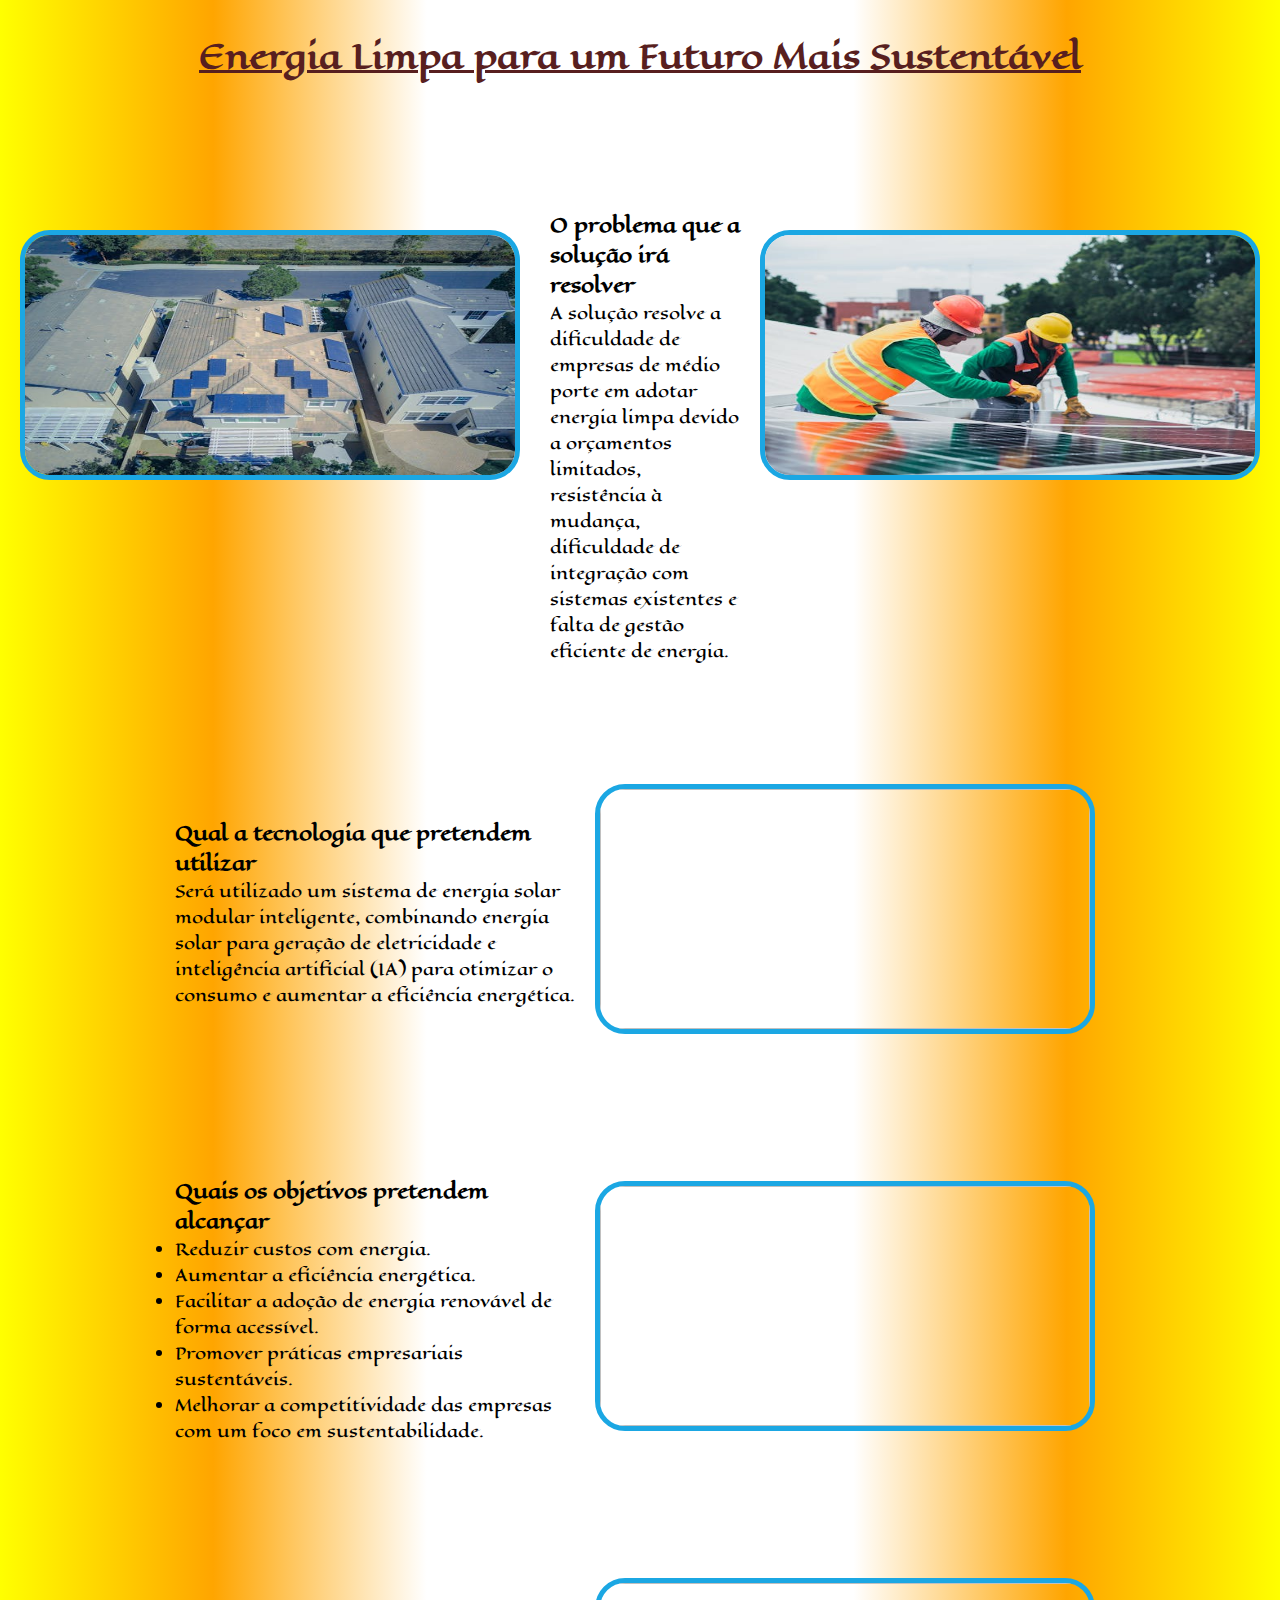
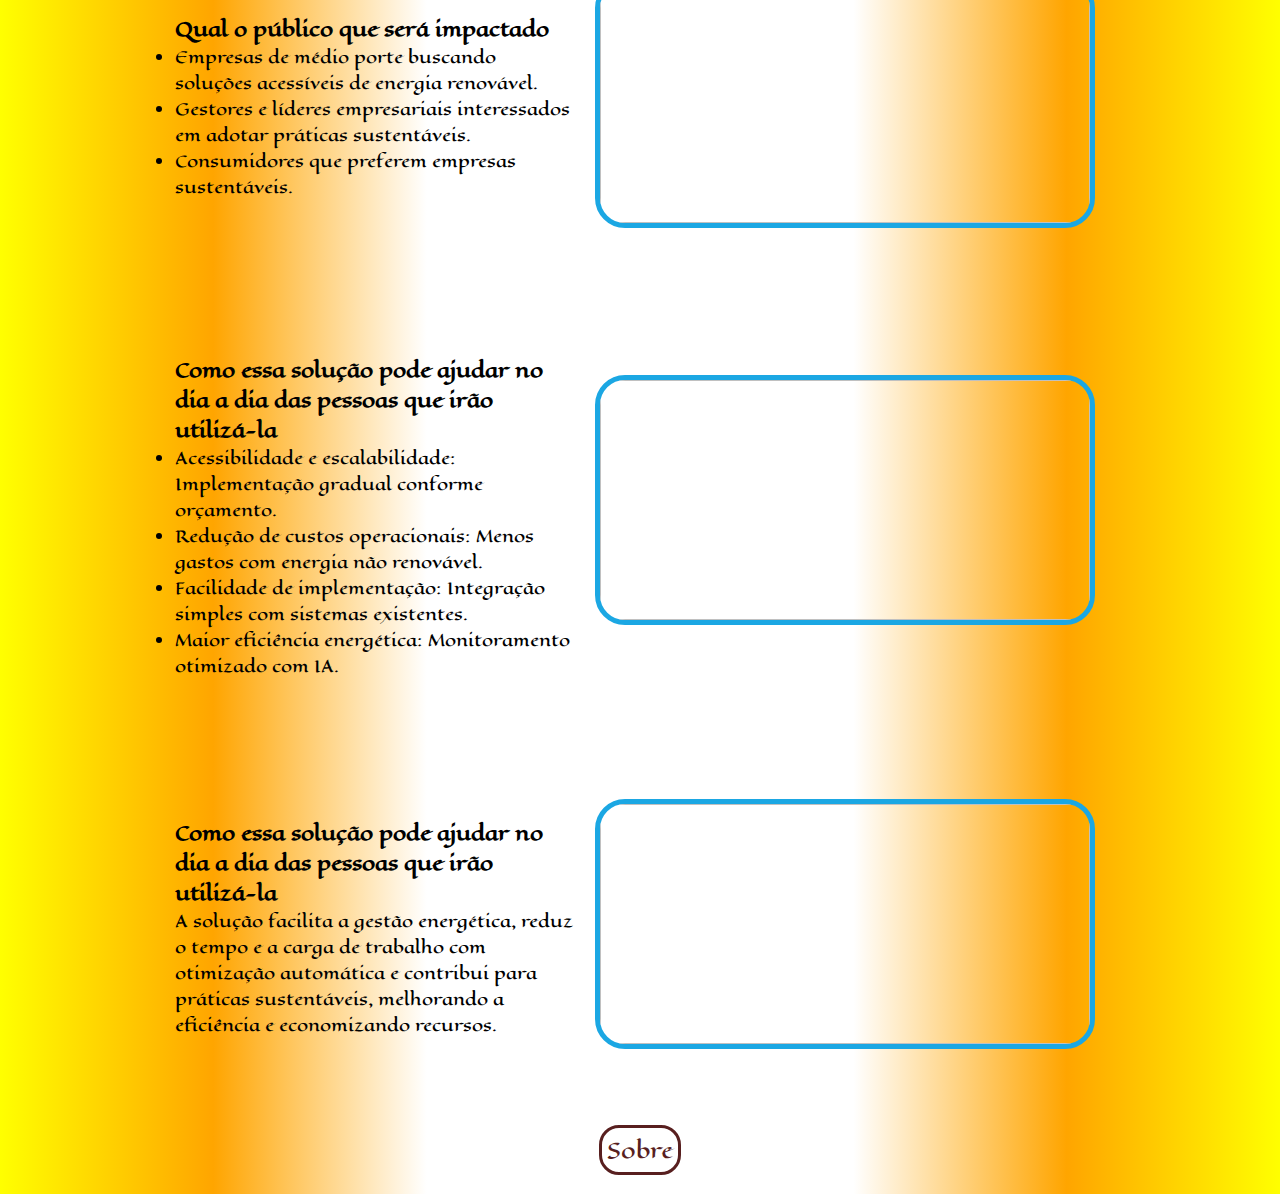
==== index.html @ 991ff927 "Desenvolvendo o index.html." ====
<!DOCTYPE html>
<html lang="pt-br">
<head>
    <meta charset="UTF-8">
    <meta name="viewport" content="width=device-width, initial-scale=1.0">
    <title>Bem Vindo</title>
    <link rel="stylesheet" href="https://fonts.googleapis.com/css2?family=Eagle+Lake&display=swap">
    <!--CHAMANDO O 'CSS' EXTERNO-->
    <link rel="stylesheet" href="./src/style.css">
    <style>
        header{
            font-family: Eagle Lake;
        }
        section{
            font-family: Eagle Lake;
        }
        footer{
            font-family: Eagle Lake;
        }
    </style>
</head>
<body>
    <header>
        <h1>Energia Limpa para um Futuro Mais Sustentável</h1>
    </header>

    <section>
        <div class="div2">
            <img id="imagehome1"/>
        </div>
        <div class="div1">
            <h3>O problema que a solução irá resolver</h3>
            <p>A solução resolve a dificuldade de empresas de médio porte em adotar energia limpa devido a orçamentos limitados, resistência à mudança, dificuldade de integração com sistemas existentes e falta de gestão eficiente de energia.</p>
        </div>
        <div class="div3">
            <img id="imagehome2"/>
        </div>
    </section>

    <section>
        <div class="div1">
            <h3>Qual a tecnologia que pretendem utilizar</h3>
            <p>Será utilizado um sistema de energia solar modular inteligente, combinando energia solar para geração de eletricidade e inteligência artificial (IA) para otimizar o consumo e aumentar a eficiência energética.</p>
        </div>
        <div class="div3">
            <img id="imagehome2"/>
        </div>
    </section>

    <section>
        <div class="div1">
            <h3>Quais os objetivos pretendem alcançar</h3>
            <ul>
                <li>Reduzir custos com energia.</li>
                <li>Aumentar a eficiência energética.</li>
                <li>Facilitar a adoção de energia renovável de forma acessível.</li>
                <li>Promover práticas empresariais sustentáveis.</li>
                <li>Melhorar a competitividade das empresas com um foco em sustentabilidade.</li>
            </ul>
        </div>
        <div class="div3">
            <img id="imagehome2"/>
        </div>
    </section>

    <section>
        <div class="div1">
            <h3>Qual o público que será impactado</h3>
            <ul>
                <li class="li1">Empresas de médio porte buscando soluções acessíveis de energia renovável.</li>
                <li class="li1">Gestores e líderes empresariais interessados em adotar práticas sustentáveis.</li>
                <li class="li1">Consumidores que preferem empresas sustentáveis.</li>
            </ul>
        </div>
        <div class="div3">
            <img id="imagehome2"/>
        </div>
    </section>

    <section>
        <div class="div1">
            <h3>Como essa solução pode ajudar no dia a dia das pessoas que irão utilizá-la</h3>
            <ul>
                <li class="li1">Acessibilidade e escalabilidade: Implementação gradual conforme orçamento.</li>
                <li class="li1">Redução de custos operacionais: Menos gastos com energia não renovável.</li>
                <li class="li1">Facilidade de implementação: Integração simples com sistemas existentes.</li>
                <li class="li1">Maior eficiência energética: Monitoramento otimizado com IA.</li>
            </ul>
        </div>
        <div class="div3">
            <img id="imagehome2"/>
        </div>
    </section>

    <section>
        <div class="div1">
            <h3>Como essa solução pode ajudar no dia a dia das pessoas que irão utilizá-la</h3>
            <p>A solução facilita a gestão energética, reduz o tempo e a carga de trabalho com otimização automática e contribui para práticas sustentáveis, melhorando a eficiência e economizando recursos.</p>
        </div>
        <div class="div3">
            <img id="imagehome2"/>
        </div>
    </section>

    <footer>
        <nav>
            <ul>
                <li><a href="sobre_grupo.html">Sobre</a></li>
            </ul>
        </nav>
    </footer>
    <!--CHAMANDO O 'JS' EXTERNO-->
    <script src="./src/script.js"></script>
</body>
</html>
---- src/style.css ----
*{
    margin:0;
    padding:0;
    box-sizing: border-box;
}

header{
    height: 90px;
    align-items: center;
}

header h1{
    color: #581f1f;
    padding-top: 10px;
    justify-self: center;
    text-decoration: underline;
    margin-top: 20px;
}

body{
    background-image: linear-gradient(to right, #ffff00, #ffa500, #ffffff, #ffffff, #ffffff, #ffa500, #ffff00);
}

section{
    display: flex;
    justify-content: center;
    margin-top: 100px;
}

#imagehome1{
    border: solid 5px #1ba7e3;
    border-radius: 30px;
    height: 250px;
    width: 500px;
    margin: 20px;
}

#imagehome2{
    border: solid 5px #1ba7e3;
    border-radius: 30px;
    height: 250px;
    width: 500px;
    margin: 20px;
}

.div1{
    align-self: center;
    justify-self: center;
    max-width: 400px;
    margin-left: 10px;
}

.div2{
    justify-self: left;
}

.div3{
    justify-self: right;
}

section table tr .td1{
    color: #000000;
    width: 100px;
    align-items: center;
    padding: 10px;
}

footer nav ul{
    display: flex;
    list-style: none;
    justify-self: center;
    align-items: center;
    margin-top: 30px;
    padding: 1.7rem;
    gap: 20px;
}

footer nav ul a{
    color: #581f1f;
    text-decoration: none;
    border: solid #581f1f;
    border-radius: 20px;
    padding: 5px;
    font-size: 1.3rem;
}

footer nav ul a:hover{
    text-decoration: underline;
    color: black;
    border-color: black;
    background-color: #ffffff;
}
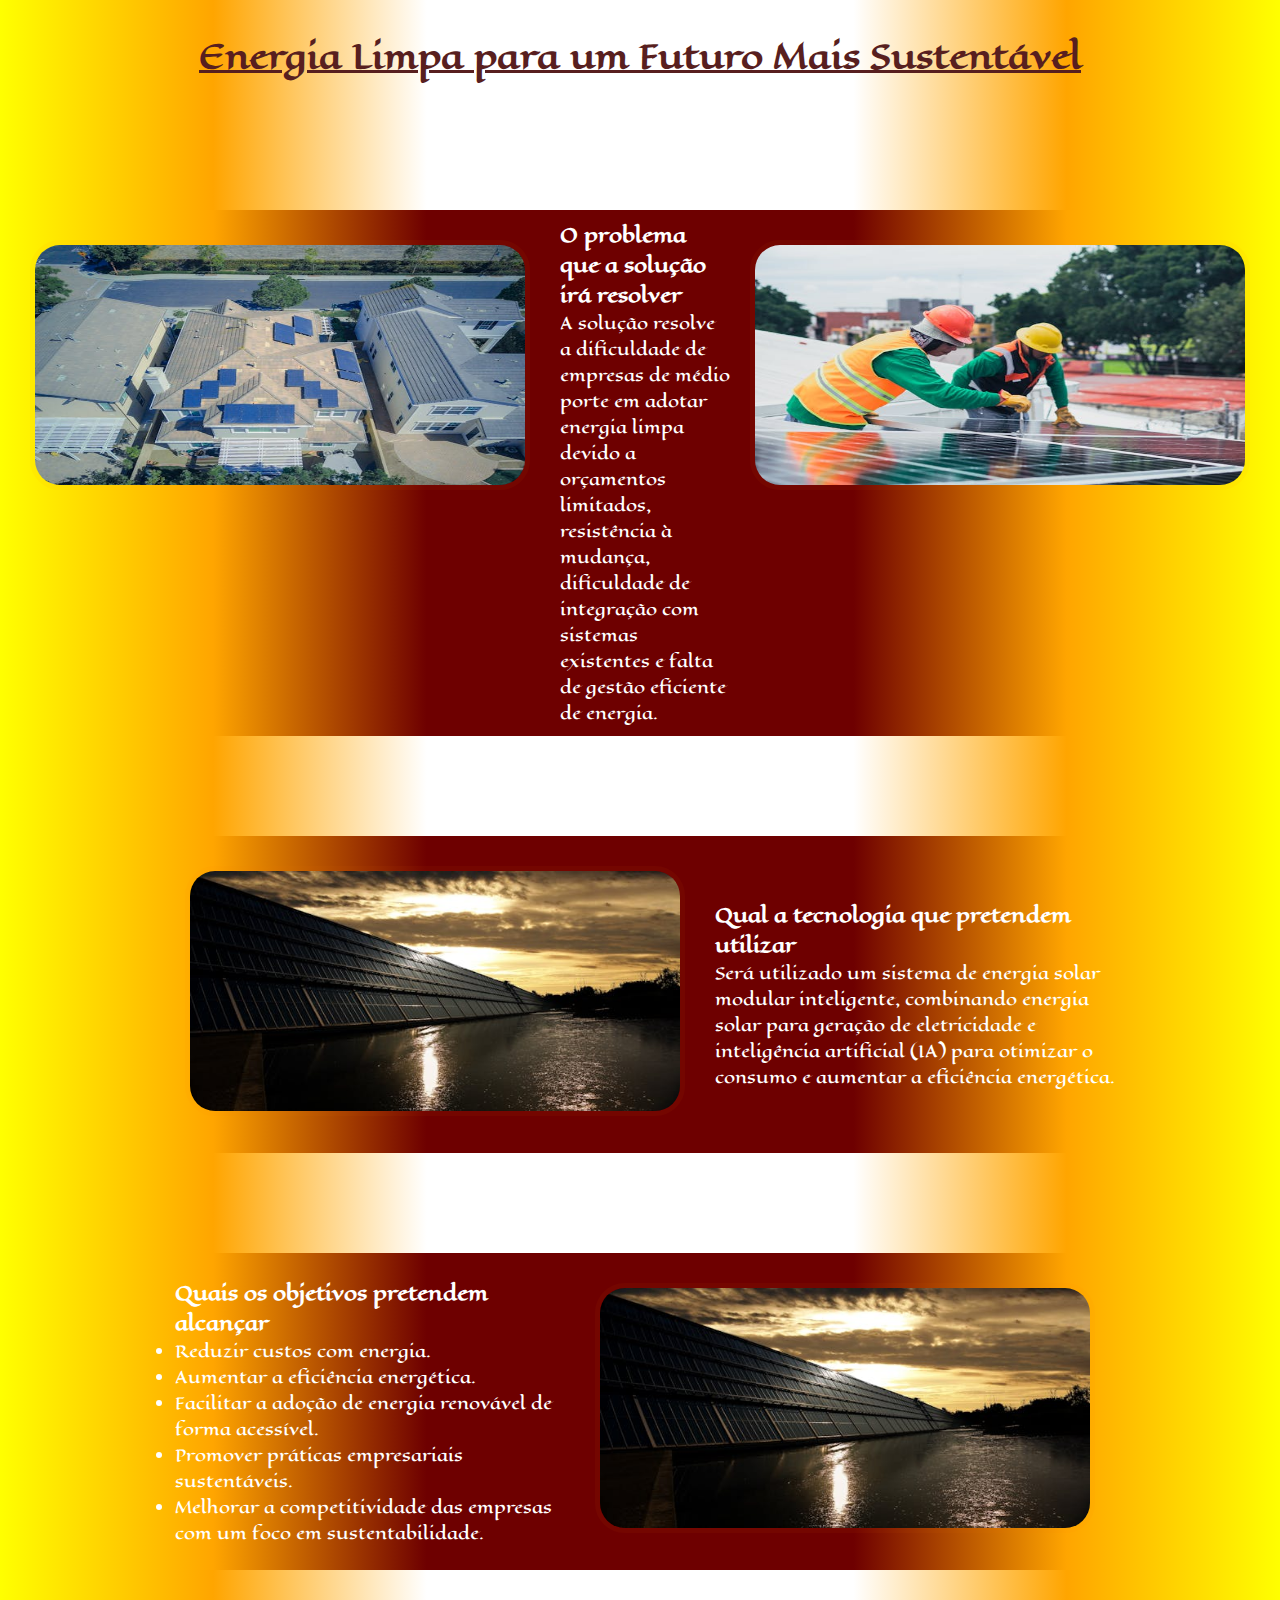
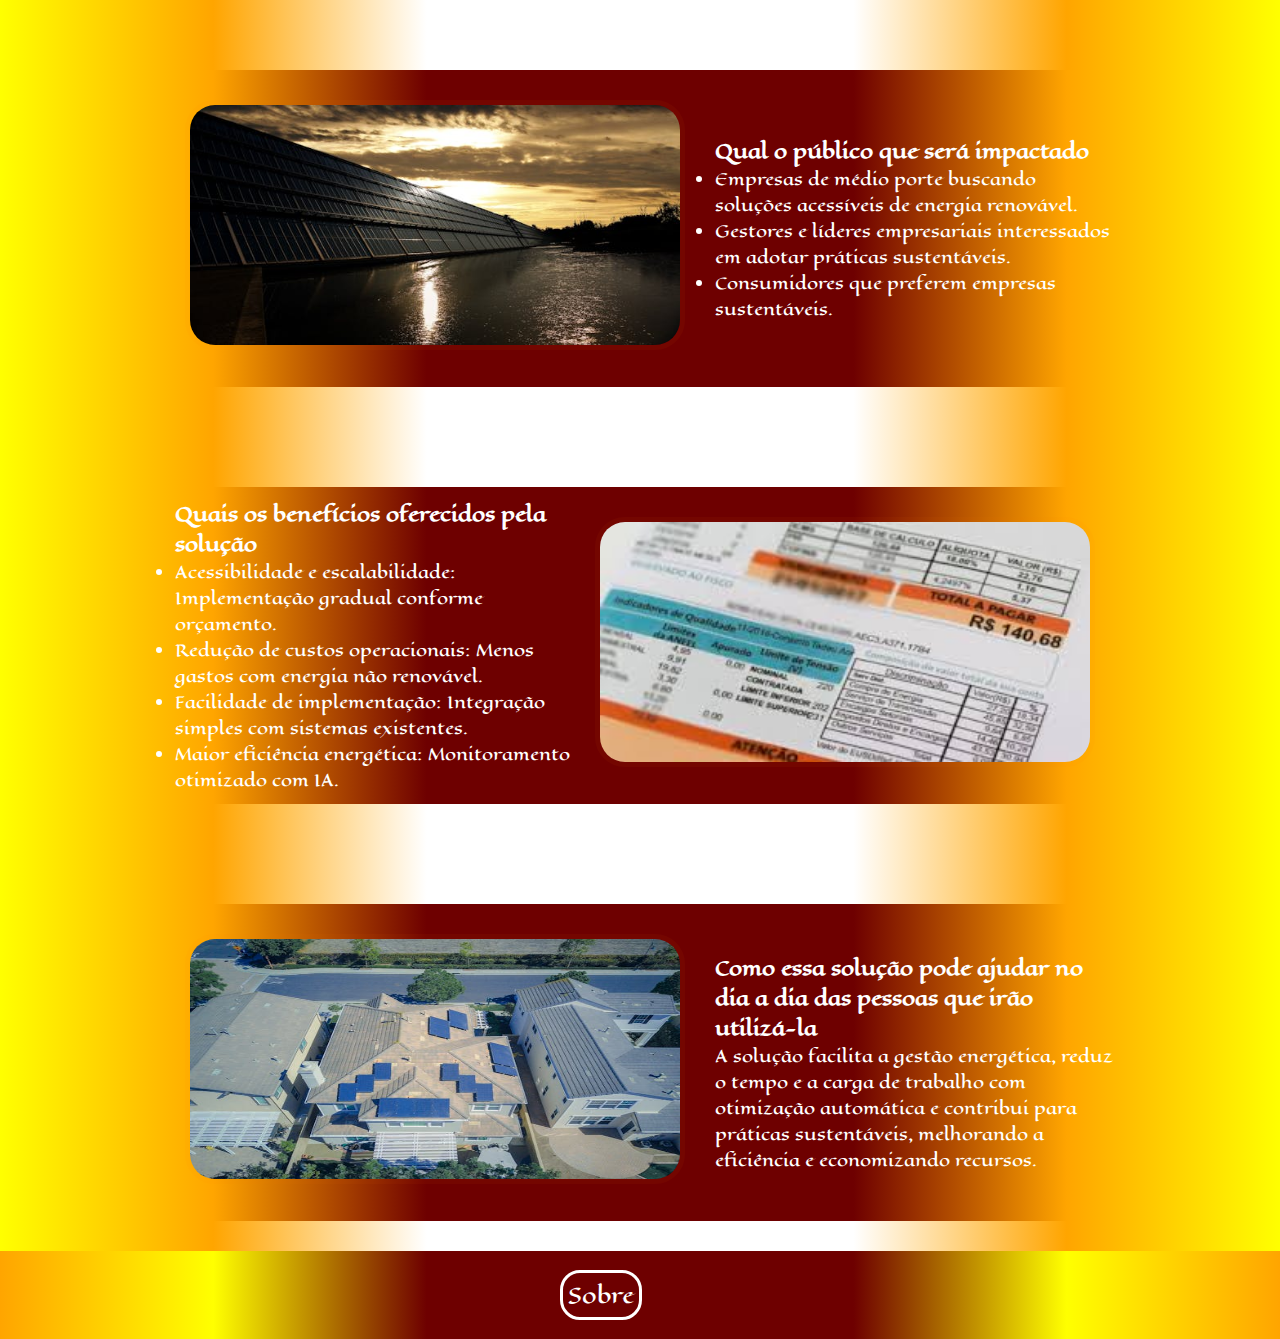
==== commit fd0070de: "Editando o index.html." ====
--- a/index.html
+++ b/index.html
@@ -24,7 +24,7 @@
         <h1>Energia Limpa para um Futuro Mais Sustentável</h1>
     </header>
 
-    <section>
+    <section> <!--1-->
         <div class="div2">
             <img id="imagehome1"/>
         </div>
@@ -37,17 +37,17 @@
         </div>
     </section>
 
-    <section>
-        <div class="div1">
+    <section> <!--2-->
+        <div class="div3_invert">
+            <img src="./src/assets/solar.jpeg" id="imagehome2"/>
+        </div>
+        <div class="div1_invert">
             <h3>Qual a tecnologia que pretendem utilizar</h3>
             <p>Será utilizado um sistema de energia solar modular inteligente, combinando energia solar para geração de eletricidade e inteligência artificial (IA) para otimizar o consumo e aumentar a eficiência energética.</p>
         </div>
-        <div class="div3">
-            <img id="imagehome2"/>
-        </div>
     </section>
 
-    <section>
+    <section> <!--3-->
         <div class="div1">
             <h3>Quais os objetivos pretendem alcançar</h3>
             <ul>
@@ -59,12 +59,15 @@
             </ul>
         </div>
         <div class="div3">
-            <img id="imagehome2"/>
+            <img src="./src/assets/solar.jpeg" id="imagehome2"/>
         </div>
     </section>
 
-    <section>
-        <div class="div1">
+    <section> <!--4-->
+        <div class="div3_invert">
+            <img src="./src/assets/solar.jpeg" id="imagehome2"/>
+        </div>
+        <div class="div1_invert">
             <h3>Qual o público que será impactado</h3>
             <ul>
                 <li class="li1">Empresas de médio porte buscando soluções acessíveis de energia renovável.</li>
@@ -72,14 +75,11 @@
                 <li class="li1">Consumidores que preferem empresas sustentáveis.</li>
             </ul>
         </div>
-        <div class="div3">
-            <img id="imagehome2"/>
-        </div>
     </section>
 
-    <section>
+    <section> <!--5-->
         <div class="div1">
-            <h3>Como essa solução pode ajudar no dia a dia das pessoas que irão utilizá-la</h3>
+            <h3>Quais os benefícios oferecidos pela solução</h3>
             <ul>
                 <li class="li1">Acessibilidade e escalabilidade: Implementação gradual conforme orçamento.</li>
                 <li class="li1">Redução de custos operacionais: Menos gastos com energia não renovável.</li>
@@ -88,17 +88,17 @@
             </ul>
         </div>
         <div class="div3">
-            <img id="imagehome2"/>
+            <img src="./src/assets/contaEnergia.jpeg" id="imagehome2"/>
         </div>
     </section>
 
-    <section>
+    <section> <!--6-->
+        <div class="div3">
+            <img src="./src/assets/solar4.jpeg" id="imagehome2"/>
+        </div>
         <div class="div1">
             <h3>Como essa solução pode ajudar no dia a dia das pessoas que irão utilizá-la</h3>
             <p>A solução facilita a gestão energética, reduz o tempo e a carga de trabalho com otimização automática e contribui para práticas sustentáveis, melhorando a eficiência e economizando recursos.</p>
-        </div>
-        <div class="div3">
-            <img id="imagehome2"/>
         </div>
     </section>
 
--- a/src/style.css
+++ b/src/style.css
@@ -22,13 +22,16 @@
 }
 
 section{
+    color: #ffffff;
+    background-image: linear-gradient(to right, #ffff00, #ffa500, #6e0000, #6e0000, #6e0000, #ffa500, #ffff00);
     display: flex;
     justify-content: center;
     margin-top: 100px;
+    padding: 10px;
 }
 
 #imagehome1{
-    border: solid 5px #1ba7e3;
+    border: solid 5px #ff7b000c;
     border-radius: 30px;
     height: 250px;
     width: 500px;
@@ -36,7 +39,7 @@
 }
 
 #imagehome2{
-    border: solid 5px #1ba7e3;
+    border: solid 5px #ff7b000c;
     border-radius: 30px;
     height: 250px;
     width: 500px;
@@ -44,6 +47,13 @@
 }
 
 .div1{
+    align-self: center;
+    justify-self: center;
+    max-width: 400px;
+    margin-left: 10px;
+}
+
+.div1_invert{
     align-self: center;
     justify-self: center;
     max-width: 400px;
@@ -58,27 +68,27 @@
     justify-self: right;
 }
 
-section table tr .td1{
-    color: #000000;
-    width: 100px;
-    align-items: center;
-    padding: 10px;
+.div3_invert{
+    justify-self: left;
 }
 
 footer nav ul{
-    display: flex;
+    background-image: linear-gradient(to right, #ffa500, #ffff00, #6e0000, #6e0000, #6e0000, #ffff00, #ffa500);
     list-style: none;
     justify-self: center;
     align-items: center;
     margin-top: 30px;
     padding: 1.7rem;
+    padding-left: 560px;
     gap: 20px;
+    width: 1280px;
 }
 
 footer nav ul a{
-    color: #581f1f;
+    justify-self: center;
+    color: #ffffff;
     text-decoration: none;
-    border: solid #581f1f;
+    border: solid #ffffff;
     border-radius: 20px;
     padding: 5px;
     font-size: 1.3rem;
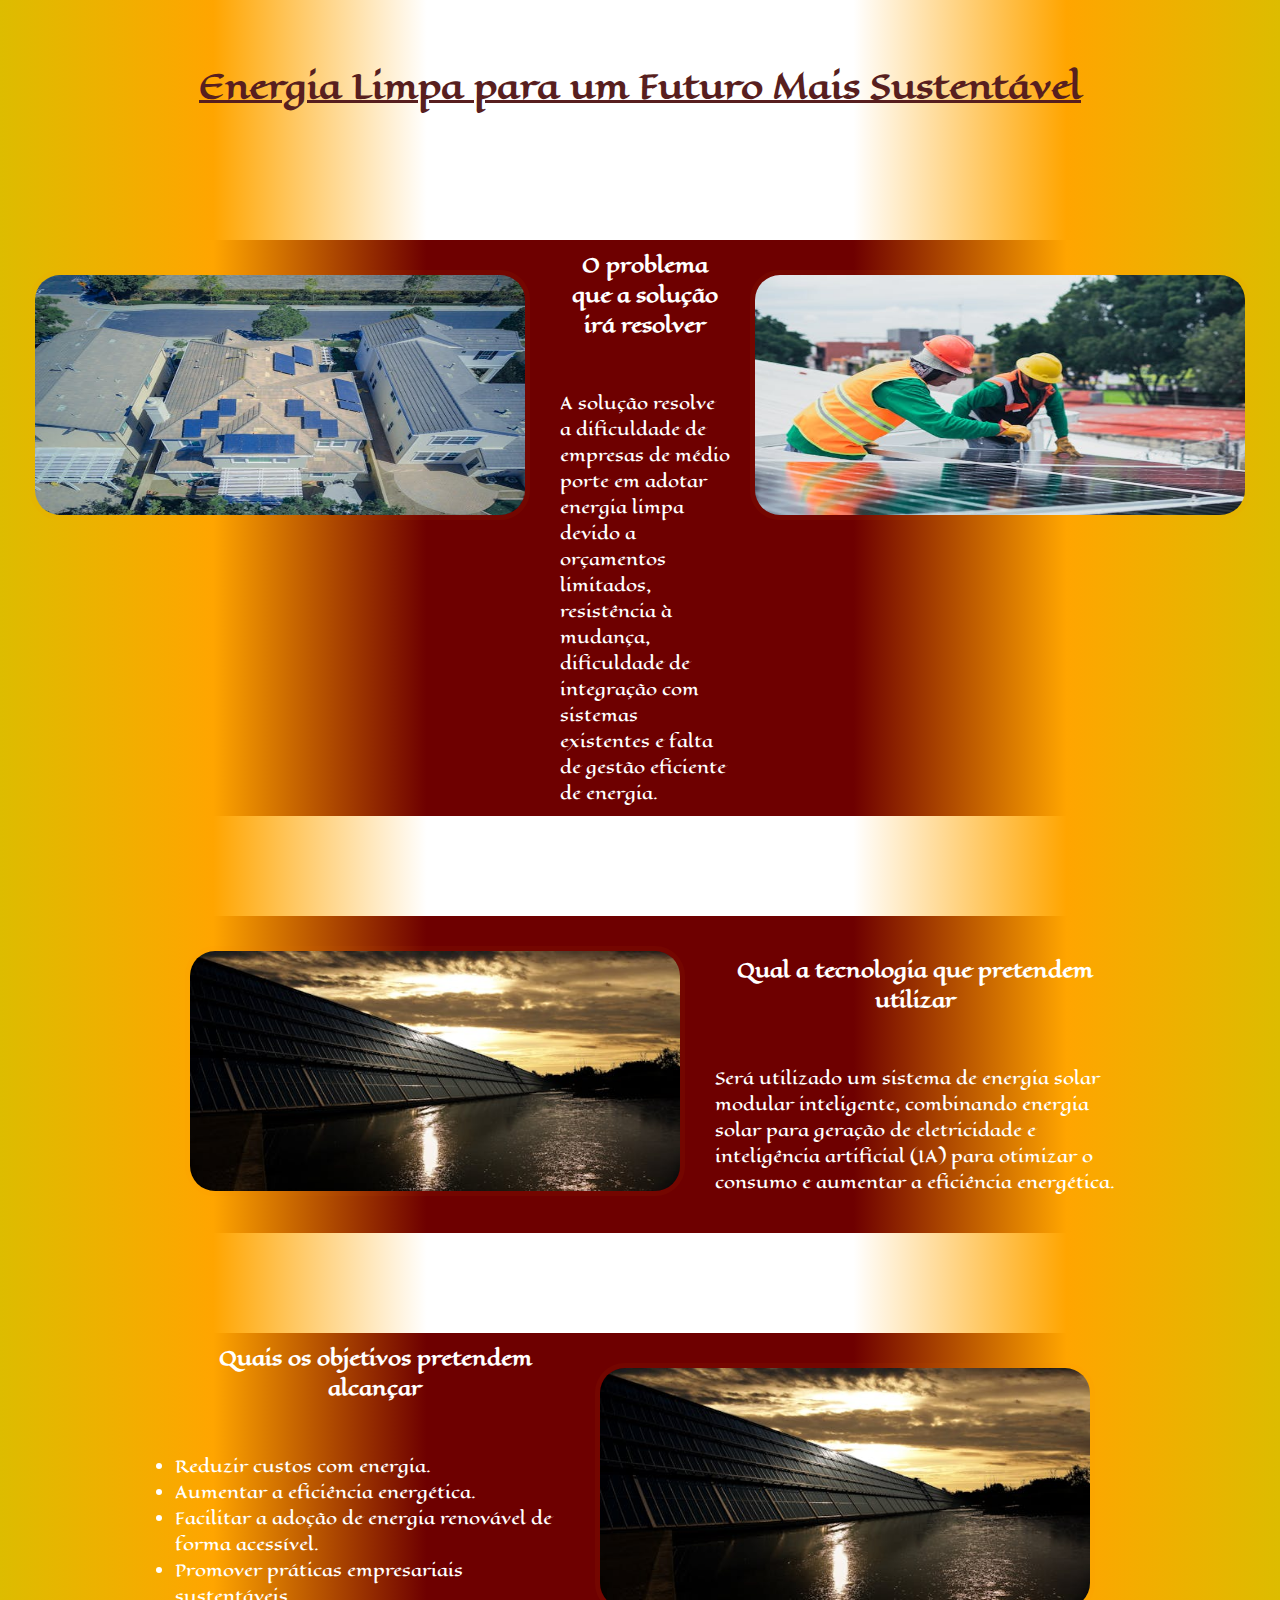
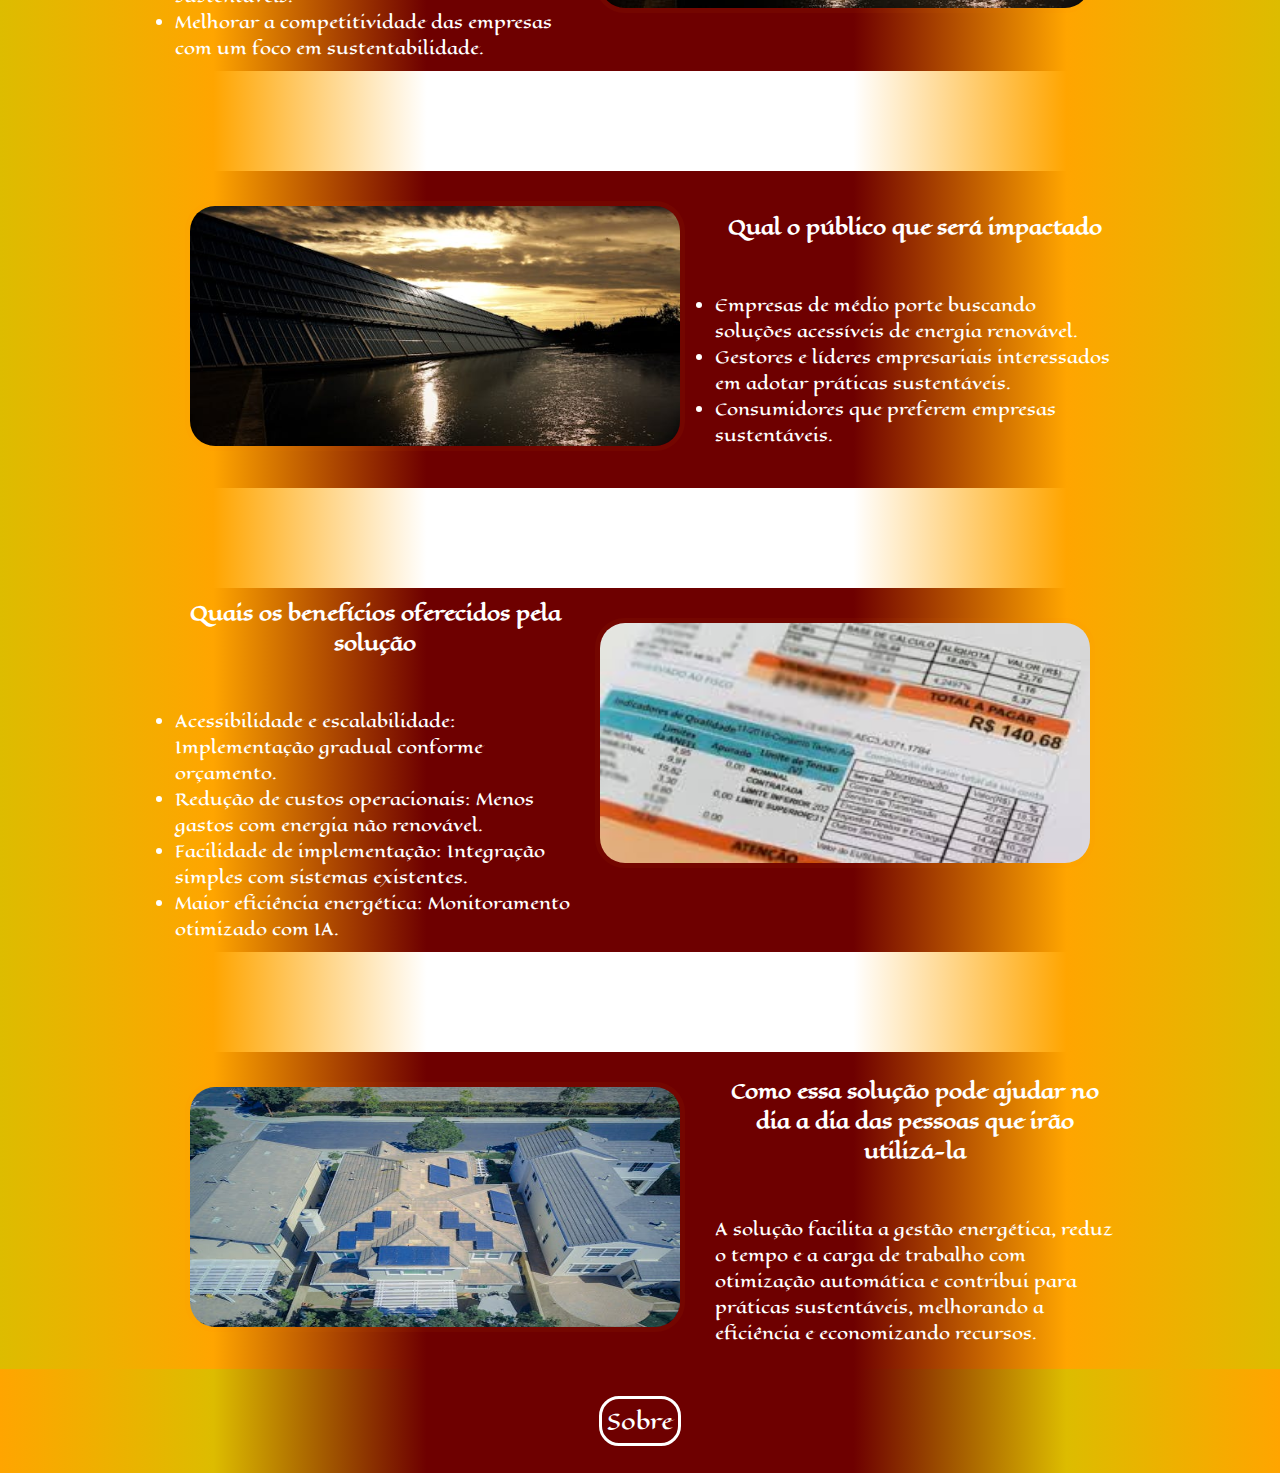
==== commit 2bebe89f: "Finalizando o sobre_grupo.html." ====
--- a/index.html
+++ b/index.html
@@ -24,7 +24,7 @@
         <h1>Energia Limpa para um Futuro Mais Sustentável</h1>
     </header>
 
-    <section> <!--1-->
+    <section class="section_index"> <!--1-->
         <div class="div2">
             <img id="imagehome1"/>
         </div>
@@ -37,7 +37,7 @@
         </div>
     </section>
 
-    <section> <!--2-->
+    <section class="section_index"> <!--2-->
         <div class="div3_invert">
             <img src="./src/assets/solar.jpeg" id="imagehome2"/>
         </div>
@@ -47,7 +47,7 @@
         </div>
     </section>
 
-    <section> <!--3-->
+    <section class="section_index"> <!--3-->
         <div class="div1">
             <h3>Quais os objetivos pretendem alcançar</h3>
             <ul>
@@ -63,7 +63,7 @@
         </div>
     </section>
 
-    <section> <!--4-->
+    <section class="section_index"> <!--4-->
         <div class="div3_invert">
             <img src="./src/assets/solar.jpeg" id="imagehome2"/>
         </div>
@@ -77,7 +77,7 @@
         </div>
     </section>
 
-    <section> <!--5-->
+    <section class="section_index"> <!--5-->
         <div class="div1">
             <h3>Quais os benefícios oferecidos pela solução</h3>
             <ul>
@@ -92,7 +92,7 @@
         </div>
     </section>
 
-    <section> <!--6-->
+    <section class="section_index"> <!--6-->
         <div class="div3">
             <img src="./src/assets/solar4.jpeg" id="imagehome2"/>
         </div>
@@ -102,10 +102,10 @@
         </div>
     </section>
 
-    <footer>
+    <footer class="footer_index">
         <nav>
             <ul>
-                <li><a href="sobre_grupo.html">Sobre</a></li>
+                <li><a class="a" href="sobre_grupo.html">Sobre</a></li>
             </ul>
         </nav>
     </footer>
--- a/src/style.css
+++ b/src/style.css
@@ -14,20 +14,39 @@
     padding-top: 10px;
     justify-self: center;
     text-decoration: underline;
-    margin-top: 20px;
+    margin-top: 50px;
 }
 
 body{
-    background-image: linear-gradient(to right, #ffff00, #ffa500, #ffffff, #ffffff, #ffffff, #ffa500, #ffff00);
+    background-image: linear-gradient(to right, #ddbc00, #ffa500, #ffffff, #ffffff, #ffffff, #ffa500, #ddbc00);
 }
 
-section{
+.section_index{
     color: #ffffff;
-    background-image: linear-gradient(to right, #ffff00, #ffa500, #6e0000, #6e0000, #6e0000, #ffa500, #ffff00);
+    background-image: linear-gradient(to right, #ddbc00, #ffa500, #6e0000, #6e0000, #6e0000, #ffa500, #ddbc00);
     display: flex;
     justify-content: center;
     margin-top: 100px;
     padding: 10px;
+}
+
+.section_sobre{
+    color: #ffffff;
+    background-image: linear-gradient(to right, #ddbc00, #ffa500, #6e0000, #6e0000, #6e0000, #ffa500, #ddbc00);
+    margin-top: 100px;
+    padding: 10px;
+}
+
+h3{
+    justify-self: center;
+    max-width: 500px;
+    text-align: center;
+    margin-bottom: 50px;
+}
+
+.div_sobre{
+    justify-self: center;
+    text-align: center;
 }
 
 #imagehome1{
@@ -72,19 +91,22 @@
     justify-self: left;
 }
 
+.footer_sobre{
+    margin-top: 383px;
+}
+
 footer nav ul{
-    background-image: linear-gradient(to right, #ffa500, #ffff00, #6e0000, #6e0000, #6e0000, #ffff00, #ffa500);
+    background-image: linear-gradient(to right, #ffa500, #ddbc00, #6e0000, #6e0000, #6e0000, #ddbc00, #ffa500);
     list-style: none;
     justify-self: center;
     align-items: center;
-    margin-top: 30px;
     padding: 1.7rem;
-    padding-left: 560px;
     gap: 20px;
     width: 1280px;
 }
 
 footer nav ul a{
+    display: flex;
     justify-self: center;
     color: #ffffff;
     text-decoration: none;
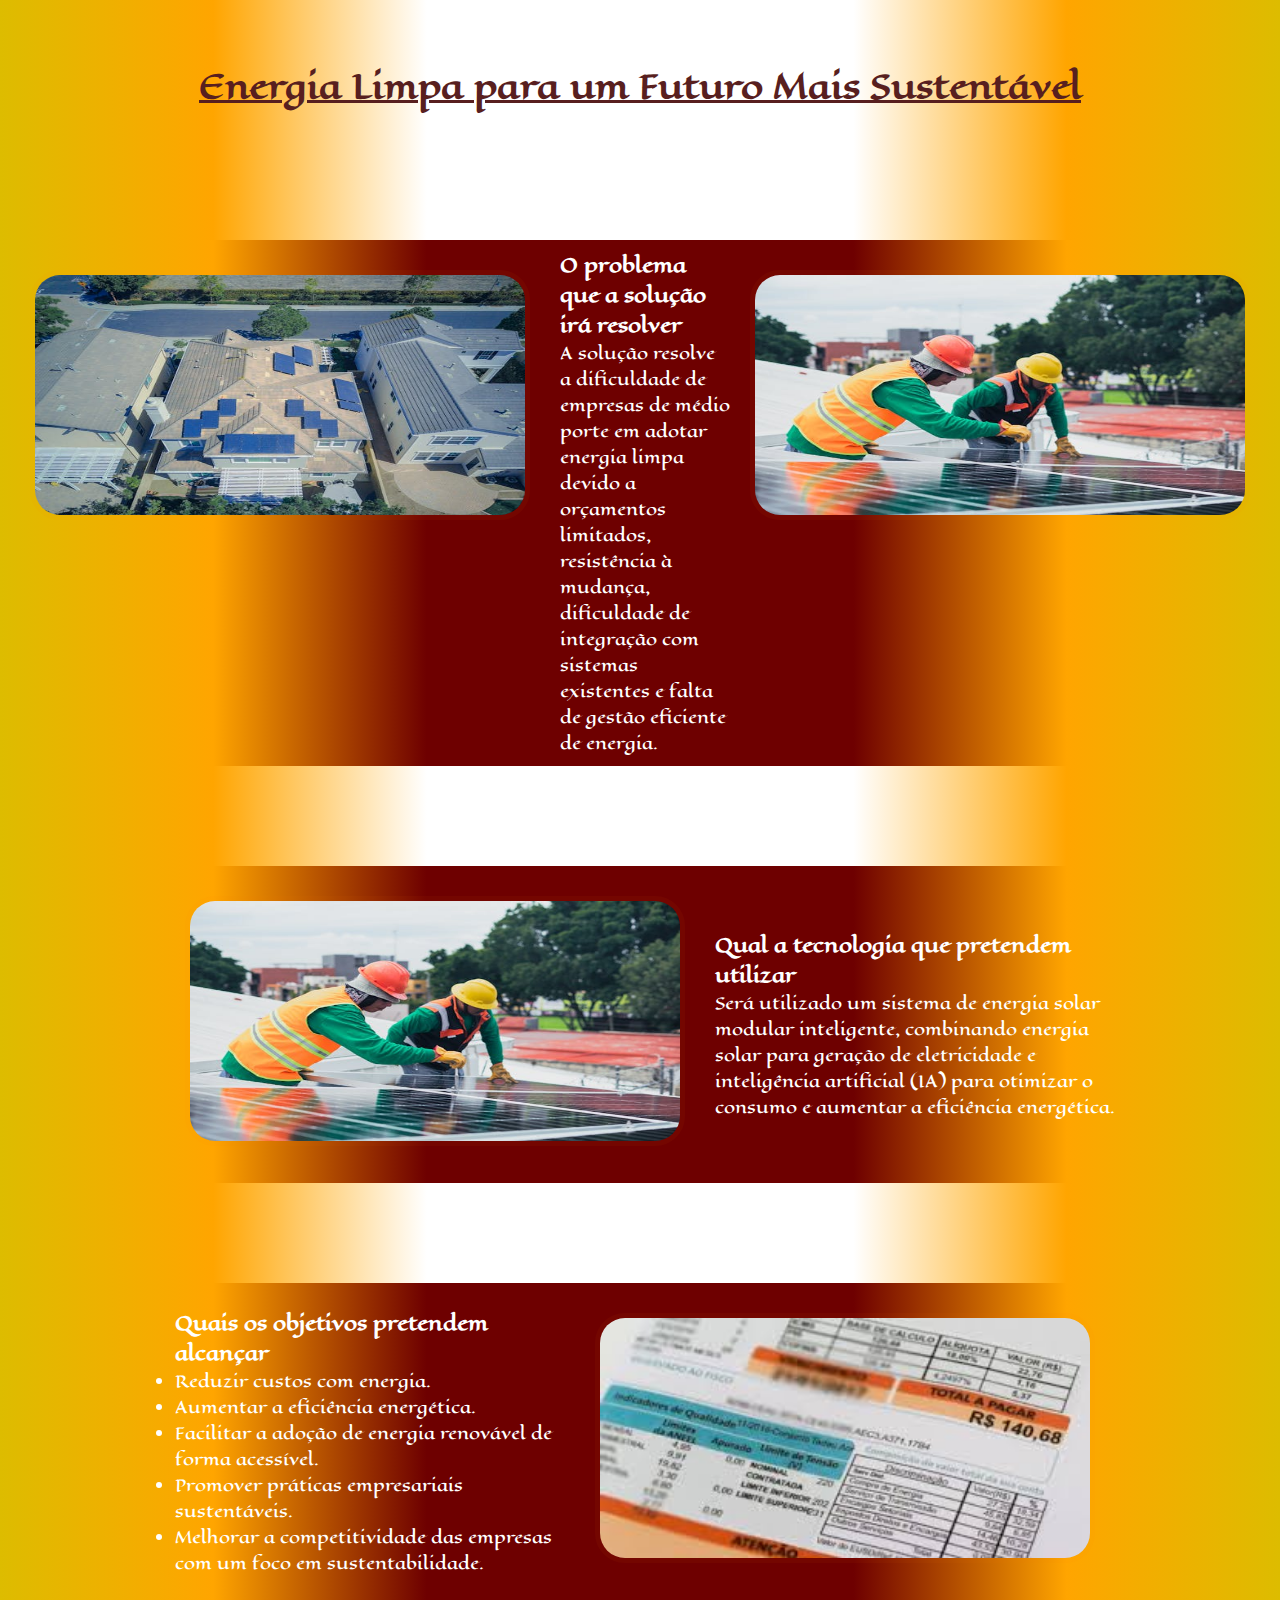
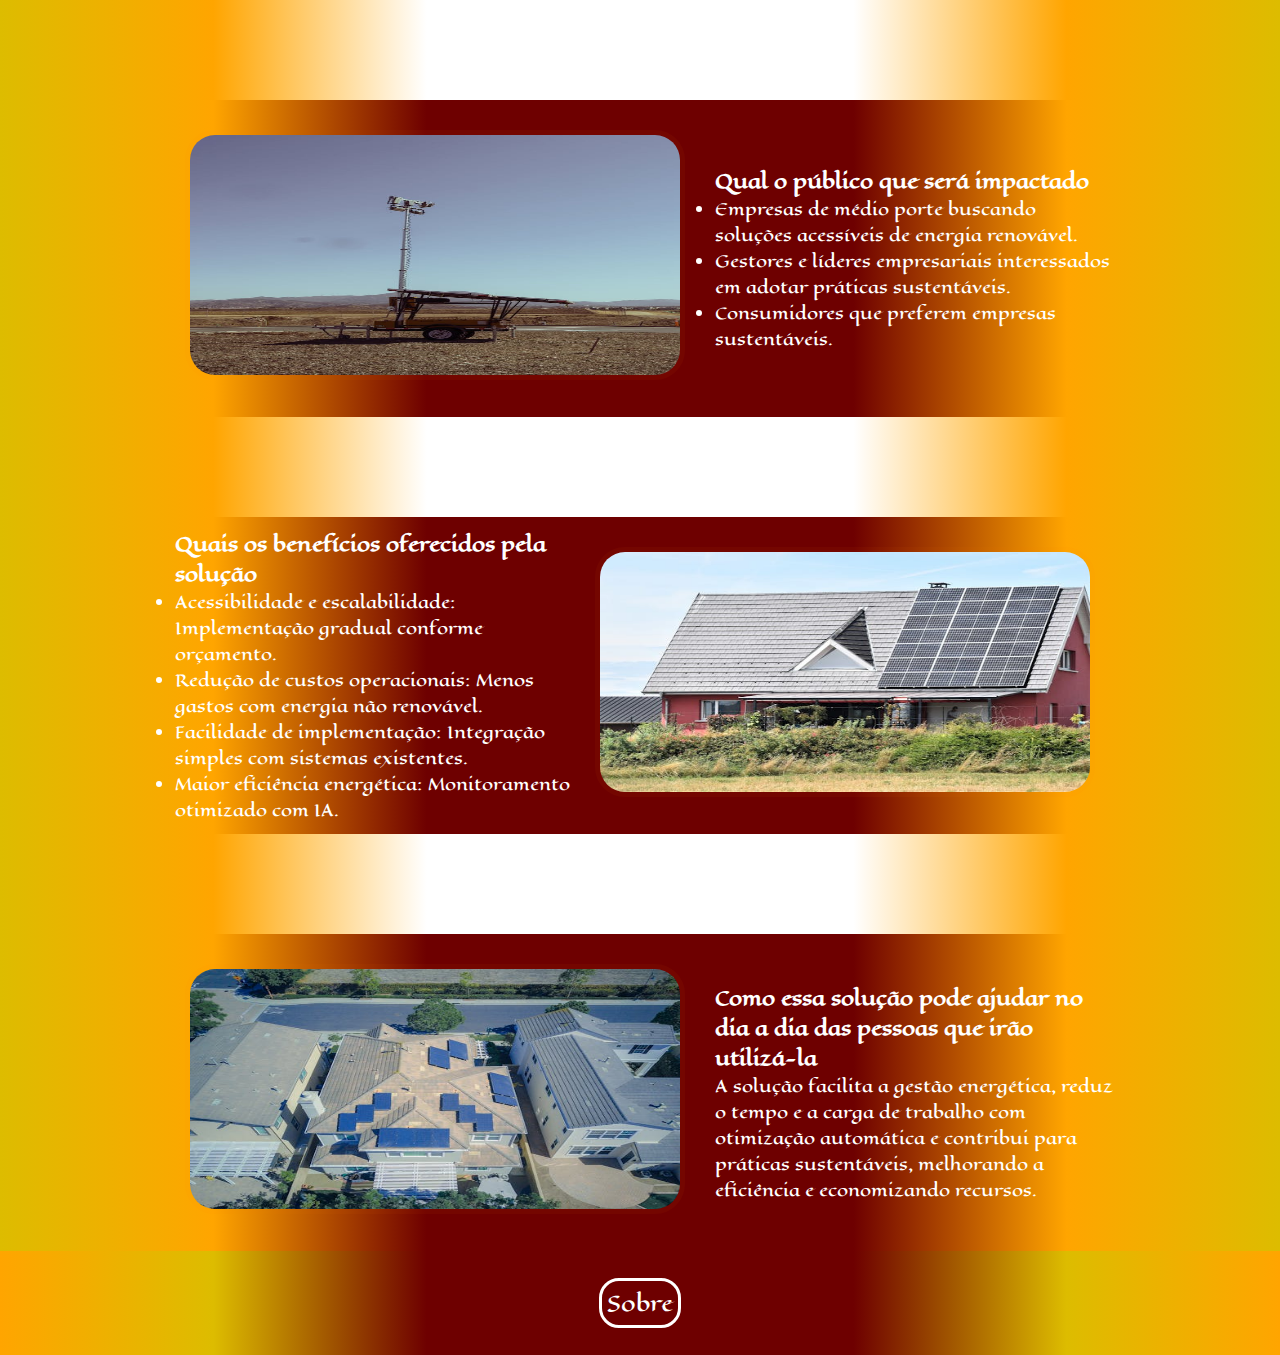
==== commit a164e09c: "Finalizando o sobre_grupo.html." ====
--- a/index.html
+++ b/index.html
@@ -39,7 +39,7 @@
 
     <section class="section_index"> <!--2-->
         <div class="div3_invert">
-            <img src="./src/assets/solar.jpeg" id="imagehome2"/>
+            <img src="./src/assets/solar3.jpeg" id="imagehome2"/>
         </div>
         <div class="div1_invert">
             <h3>Qual a tecnologia que pretendem utilizar</h3>
@@ -59,13 +59,13 @@
             </ul>
         </div>
         <div class="div3">
-            <img src="./src/assets/solar.jpeg" id="imagehome2"/>
+            <img src="./src/assets/contaEnergia.jpeg" id="imagehome2"/>
         </div>
     </section>
 
     <section class="section_index"> <!--4-->
         <div class="div3_invert">
-            <img src="./src/assets/solar.jpeg" id="imagehome2"/>
+            <img src="./src/assets/solar5.jpeg" id="imagehome2"/>
         </div>
         <div class="div1_invert">
             <h3>Qual o público que será impactado</h3>
@@ -88,7 +88,7 @@
             </ul>
         </div>
         <div class="div3">
-            <img src="./src/assets/contaEnergia.jpeg" id="imagehome2"/>
+            <img src="./src/assets/solar6.jpeg" id="imagehome2"/>
         </div>
     </section>
 
--- a/src/style.css
+++ b/src/style.css
@@ -37,7 +37,7 @@
     padding: 10px;
 }
 
-h3{
+.h3{
     justify-self: center;
     max-width: 500px;
     text-align: center;
